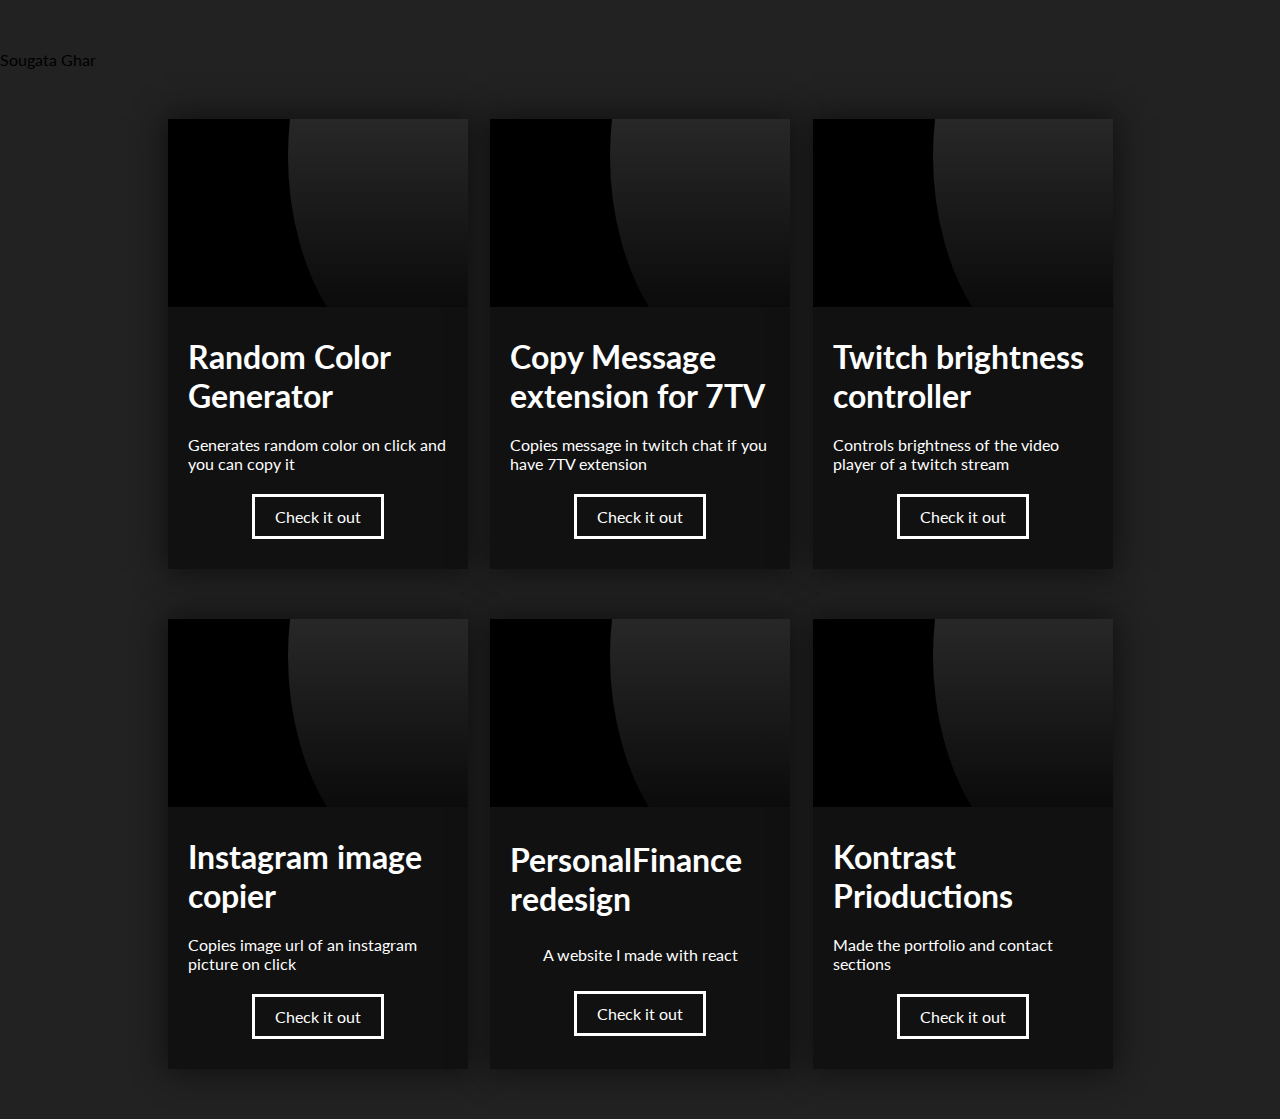
==== index.html @ 0aeb4c1f "Update index.html" ====
<!DOCTYPE html>
<html lang="en">
<head>
    <link rel="stylesheet" href="styles.css">
    <meta charset="UTF-8">
    <meta http-equiv="X-UA-Compatible" content="IE=edge">
    <meta name="viewport" content="width=device-width, initial-scale=1.0">
    <title>Document</title>
</head>
<body>
    <header>Sougata Ghar</header>
    
    <div class="cardSection">
        <div class="card">
             
            <div class="card-header color">
                 </div>
          
            <div class="card-footer">
                <h1>Random Color Generator</h1>
                <span class="card-about">Generates random color on click and you can copy it</span>
           
                <a class="check-link" href="https://sougataghar477.github.io/colors/index.html">Check it out</a>
            </div>
        </div>
        <div class="card">
             
            <div class="card-header sevenTV">
                 </div>
          
            <div class="card-footer">
                <h1>Copy Message extension for 7TV</h1>
                <span class="card-about">Copies message in twitch chat if you have 7TV extension</span>
           
                <a class="check-link" href="https://addons.mozilla.org/en-US/firefox/addon/message-copier-for-7tv/">Check it out</a>
            </div>
        </div>
        <div class="card">
             
            <div class="card-header brightnessReducer">
                 </div>
          
            <div class="card-footer">
                <h1>Twitch brightness controller</h1>
                <span class="card-about">Controls brightness of the video player of a twitch stream</span>
           
                <a class="check-link" href="https://addons.mozilla.org/en-US/firefox/addon/twitch-brightness-reducer/">Check it out</a>
            </div>
        </div>
        <div class="card">
             
            <div class="card-header ig-ext">
                 </div>
          
            <div class="card-footer">
                <h1>Instagram image copier</h1>
                <span class="card-about">Copies image url of an instagram picture on click</span>
           
                <a class="check-link" href="https://addons.mozilla.org/en-US/firefox/addon/image-url-copier-for-instagram/">Check it out</a>
            </div>
        </div>
        <div class="card">
             
            <div class="card-header pf">
                 </div>
          
            <div class="card-footer">
                <h1>PersonalFinance redesign</h1>
                <span class="card-about">A website I made with react</span>
           
                <a class="check-link" href="https://www.personalfinances.stage.iamthedev.eu/">Check it out</a>
            </div>
        </div>
        <div class="card">
             
            <div class="card-header kon">
                 </div>
          
            <div class="card-footer">
                <h1>Kontrast Prioductions</h1>
                <span class="card-about">Made the portfolio and contact sections</span>
           
                <a class="check-link" href="https://www.kontrastproduction.sk/#testimonials">Check it out</a>
            </div>
        </div>
    </div>
</body>
</html>
---- styles.css ----
@import url('https://fonts.googleapis.com/css2?family=Lato&display=swap');
*{
    margin: 0;
    box-sizing: border-box;
    font-family: 'Lato', sans-serif;
}

body{
     
    background-color: #222;
  padding: 50px 0;
}
.cardSection{
    display: flex;
    margin: auto;
    flex-direction: column;
    min-height: 100vh;
    flex-wrap: wrap;
    justify-content: space-evenly;
    align-items: center;
}
.card{
     
     
    width: 300px;
    height: 450px;
    margin-top:50px; 
    color: #fff;
    display: flex;
    flex-direction: column;
    box-shadow: 0px 0px 30px 2px rgb(15, 15, 15);
    transition: .7s;
}
.card:hover{
    transform: scale(1.05);
}
.card-header,.card-footer{
    background-color: black;
    flex: 2;
    padding: 20px;
   
}
.card-header{
    overflow: hidden;
    perspective: 1000px;
    position: relative;
     
      background-position: center;
      background-size: cover;
       
}

.card-footer{
    flex: 3;
    display: grid;
    place-items: center;
    background-color: #111;
}
 
.card-header::before {
 
  bottom: 0;
  content: '';
  left: 0;
  position: absolute;
  right: 0;
  top: 0;
  z-index: 1;
}
.card-header::after {
  background: linear-gradient(to bottom, #fff4, transparent);
  
  border-radius: 50%;
  content: '';
  padding-bottom: 150%;
  position: absolute;
  right: -40%;
  top: -100%;
  width: 100%;
  z-index: 1;
}

.color{
    background-image : url('https://cdn.discordapp.com/attachments/787257444615061524/902626654730465310/unknown.png');
 
}
.brightnessReducer{
    background-image : url('https://cdn.discordapp.com/attachments/787257444615061524/902819409364676619/unknown.png');
}
.sevenTV{
    background-image: url('https://cdn.discordapp.com/attachments/787257444615061524/902823467974537216/unknown.png');
}
.ig-ext{
    background-position: left;
    background-image: url('https://cdn.discordapp.com/attachments/787257444615061524/902849543153004574/unknown.png');
}
.pf{
    background-image: url('https://cdn.discordapp.com/attachments/787257444615061524/902883520937078804/unknown.png');
}
.kon{
    background-image: url('https://cdn.discordapp.com/attachments/787257444615061524/902941242818703390/unknown.png');
}
.check-link{
    border: 3px solid white;
    padding: 10px 20px;
    color: white;
    text-decoration: none;
    transition: .4s;
}
.check-link:hover{
    background-color: #fff;
    color: #000;
}
@media only screen and (min-width: 760px) {
    .cardSection{
        display: flex;
        flex-direction: row;
        margin: auto;
        width: 690px;
        min-height: 100vh;
        flex-wrap: wrap;
        justify-content: space-evenly;
        align-items: stretch;
    }
  }
@media only screen and (min-width: 1200px) {
    .cardSection{
        display: flex;
        flex-direction: row;
        margin: auto;
        width: 990px;
        min-height: 100vh;
        flex-wrap: wrap;
        justify-content: space-evenly;
        align-items: stretch;
    }
  }
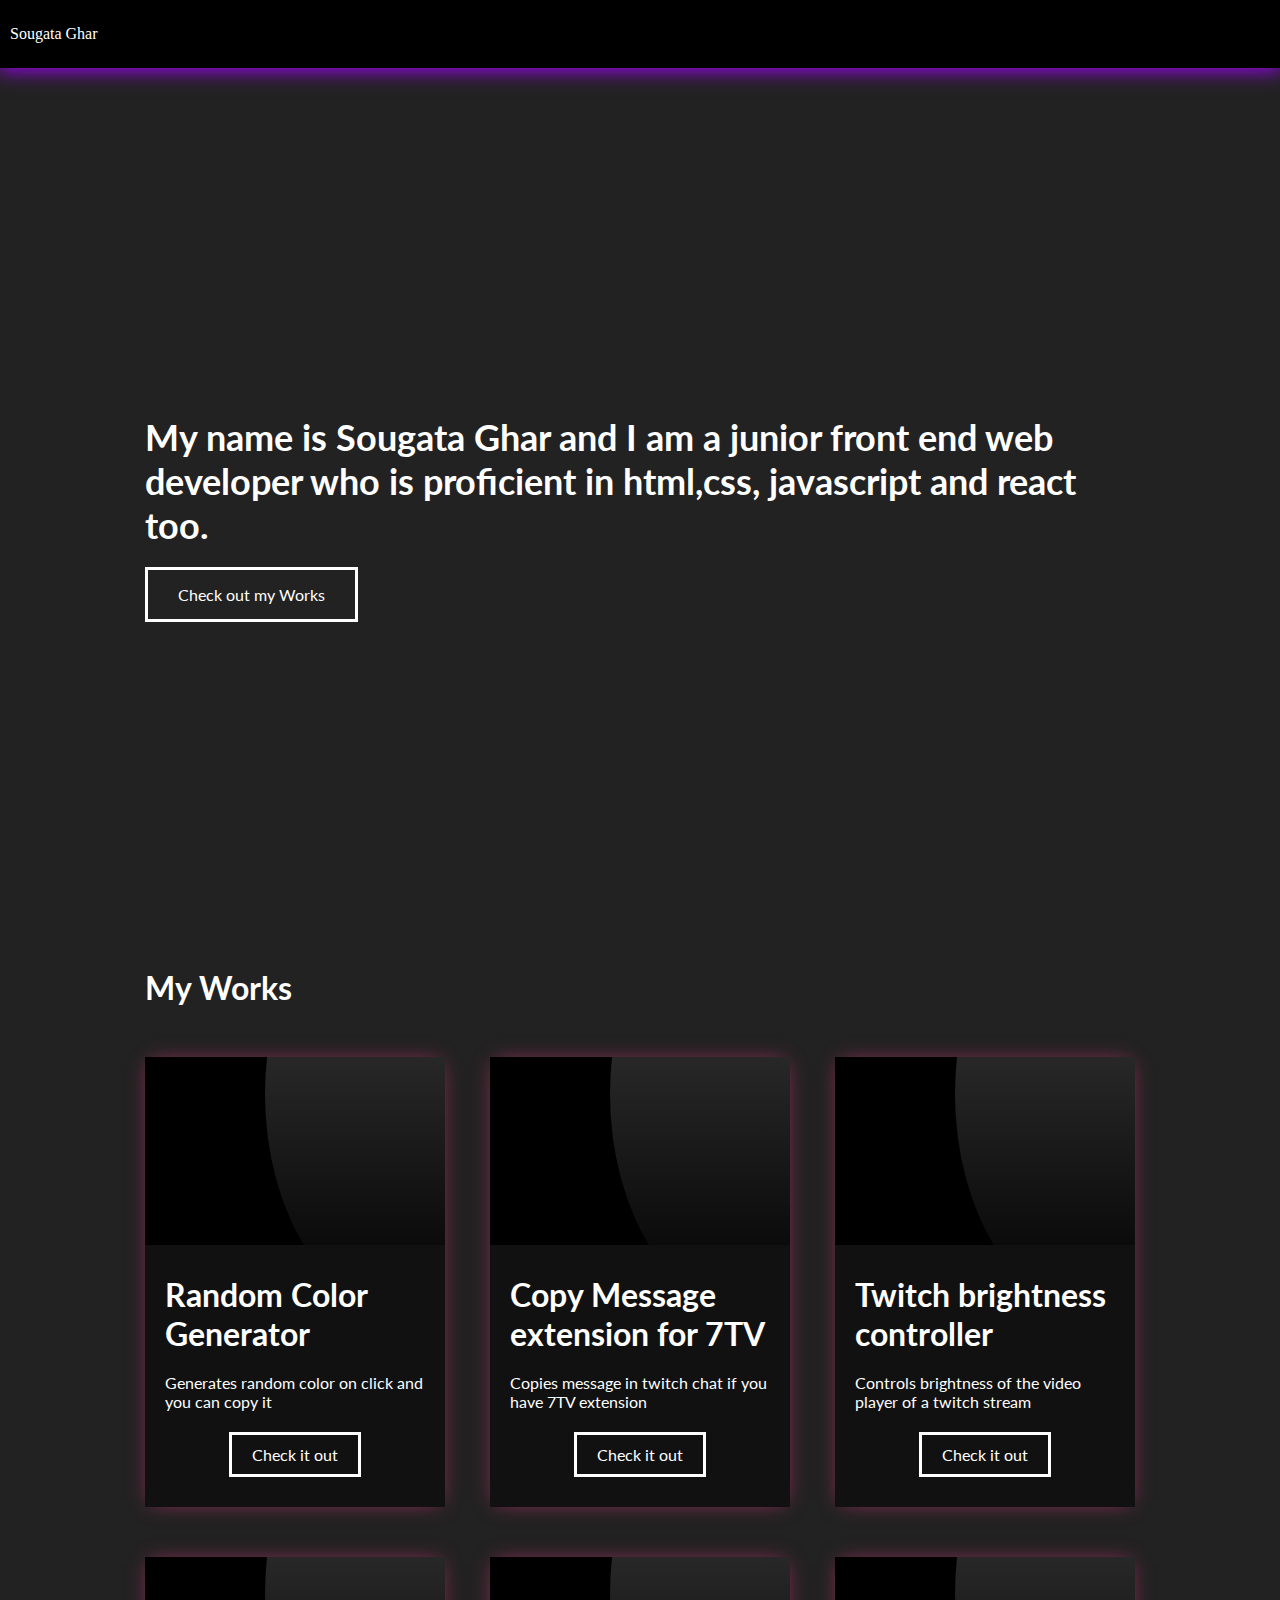
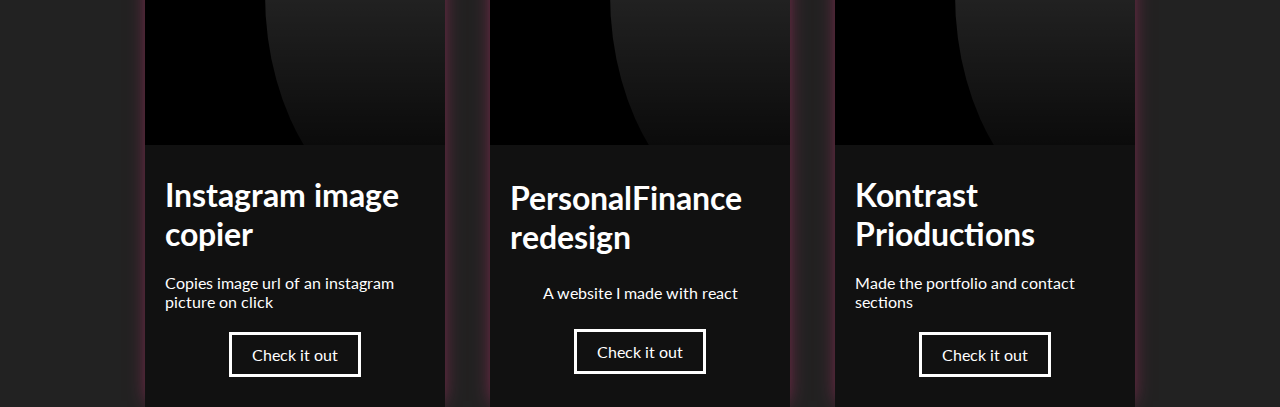
==== commit d7540fdd: "Update index.html" ====
--- a/index.html
+++ b/index.html
@@ -9,7 +9,13 @@
 </head>
 <body>
     <header>Sougata Ghar</header>
-    
+    <section class="about-me">
+        <h1>
+My name is Sougata Ghar and I am a junior front end web developer who is proficient in html,css, javascript and react too.
+        </h1>
+        <a class="linktoWorks" href="#works">Check out my Works</a>
+    </section>
+    <h1 id='works'>My Works</h1>
     <div class="cardSection">
         <div class="card">
              
--- a/styles.css
+++ b/styles.css
@@ -1,14 +1,23 @@
 @import url('https://fonts.googleapis.com/css2?family=Lato&display=swap');
+@import url('https://fonts.googleapis.com/css2?family=Source+Code+Pro&display=swap');
 *{
     margin: 0;
     box-sizing: border-box;
     font-family: 'Lato', sans-serif;
+    scroll-behavior: smooth;
 }
 
 body{
      
     background-color: #222;
-  padding: 50px 0;
+ 
+}
+header{
+    box-shadow: 0px 0px 20px 2px rgba(162, 0, 255, 1);
+    background-color: rgb(0, 0, 0);
+    color: #fff;
+    padding: 25px 10px;
+    font-family: 'Italianno', cursive;
 }
 .cardSection{
     display: flex;
@@ -28,11 +37,12 @@
     color: #fff;
     display: flex;
     flex-direction: column;
-    box-shadow: 0px 0px 30px 2px rgb(15, 15, 15);
-    transition: .7s;
+    box-shadow: 0px 0px 20px -6px rgba(255, 56, 139, 0.685);
+    transition: .6s;
 }
 .card:hover{
     transform: scale(1.05);
+    box-shadow: 0px 0px 20px 2px rgb(255, 56, 122);
 }
 .card-header,.card-footer{
     background-color: black;
@@ -81,24 +91,24 @@
 }
 
 .color{
-    background-image : url('https://cdn.discordapp.com/attachments/787257444615061524/902626654730465310/unknown.png');
+    background-image : url('https://cdn.discordapp.com/attachments/787257444615061524/903295518514499625/gen.png');
  
 }
 .brightnessReducer{
-    background-image : url('https://cdn.discordapp.com/attachments/787257444615061524/902819409364676619/unknown.png');
+    background-image : url('https://cdn.discordapp.com/attachments/787257444615061524/903296985233231882/e-min.jpg');
 }
 .sevenTV{
-    background-image: url('https://cdn.discordapp.com/attachments/787257444615061524/902823467974537216/unknown.png');
+    background-image: url('https://cdn.discordapp.com/attachments/787257444615061524/903302710491754506/f-min1.jpg');
 }
 .ig-ext{
     background-position: left;
-    background-image: url('https://cdn.discordapp.com/attachments/787257444615061524/902849543153004574/unknown.png');
+    background-image: url('https://cdn.discordapp.com/attachments/787257444615061524/903299473399238666/unknown-min.png');
 }
 .pf{
-    background-image: url('https://cdn.discordapp.com/attachments/787257444615061524/902883520937078804/unknown.png');
+    background-image: url('https://cdn.discordapp.com/attachments/787257444615061524/903300060798914590/unkn2own-min.png');
 }
 .kon{
-    background-image: url('https://cdn.discordapp.com/attachments/787257444615061524/902941242818703390/unknown.png');
+    background-image: url('https://cdn.discordapp.com/attachments/787257444615061524/903300599523713055/udnknown-min.png');
 }
 .check-link{
     border: 3px solid white;
@@ -109,6 +119,24 @@
 }
 .check-link:hover{
     background-color: #fff;
+    color: #000;
+}
+#works{
+    
+    margin: auto;
+    color: #fff;
+}
+.linktoWorks{
+    text-decoration: none;
+    border: 3px solid white;
+    width: fit-content;
+     padding: 15px 30px;
+     color: #fff;
+     margin-top: 20px;
+    transition: .5s;
+    }
+.linktoWorks:hover{
+    background-color: white;
     color: #000;
 }
 @media only screen and (min-width: 760px) {
@@ -131,7 +159,23 @@
         width: 990px;
         min-height: 100vh;
         flex-wrap: wrap;
-        justify-content: space-evenly;
+        justify-content: space-between;
         align-items: stretch;
     }
+    .about-me{
+        width: 990px;
+        margin: auto;
+        color: white;
+        padding: 40px 0;
+     display: flex;
+     flex-direction: column;
+     justify-content: center;
+    min-height: 100vh;
+    }
+    .about-me h1{
+        font-size: 36px;
+    }
+    #works{
+        width: 990px;
+      }
   }
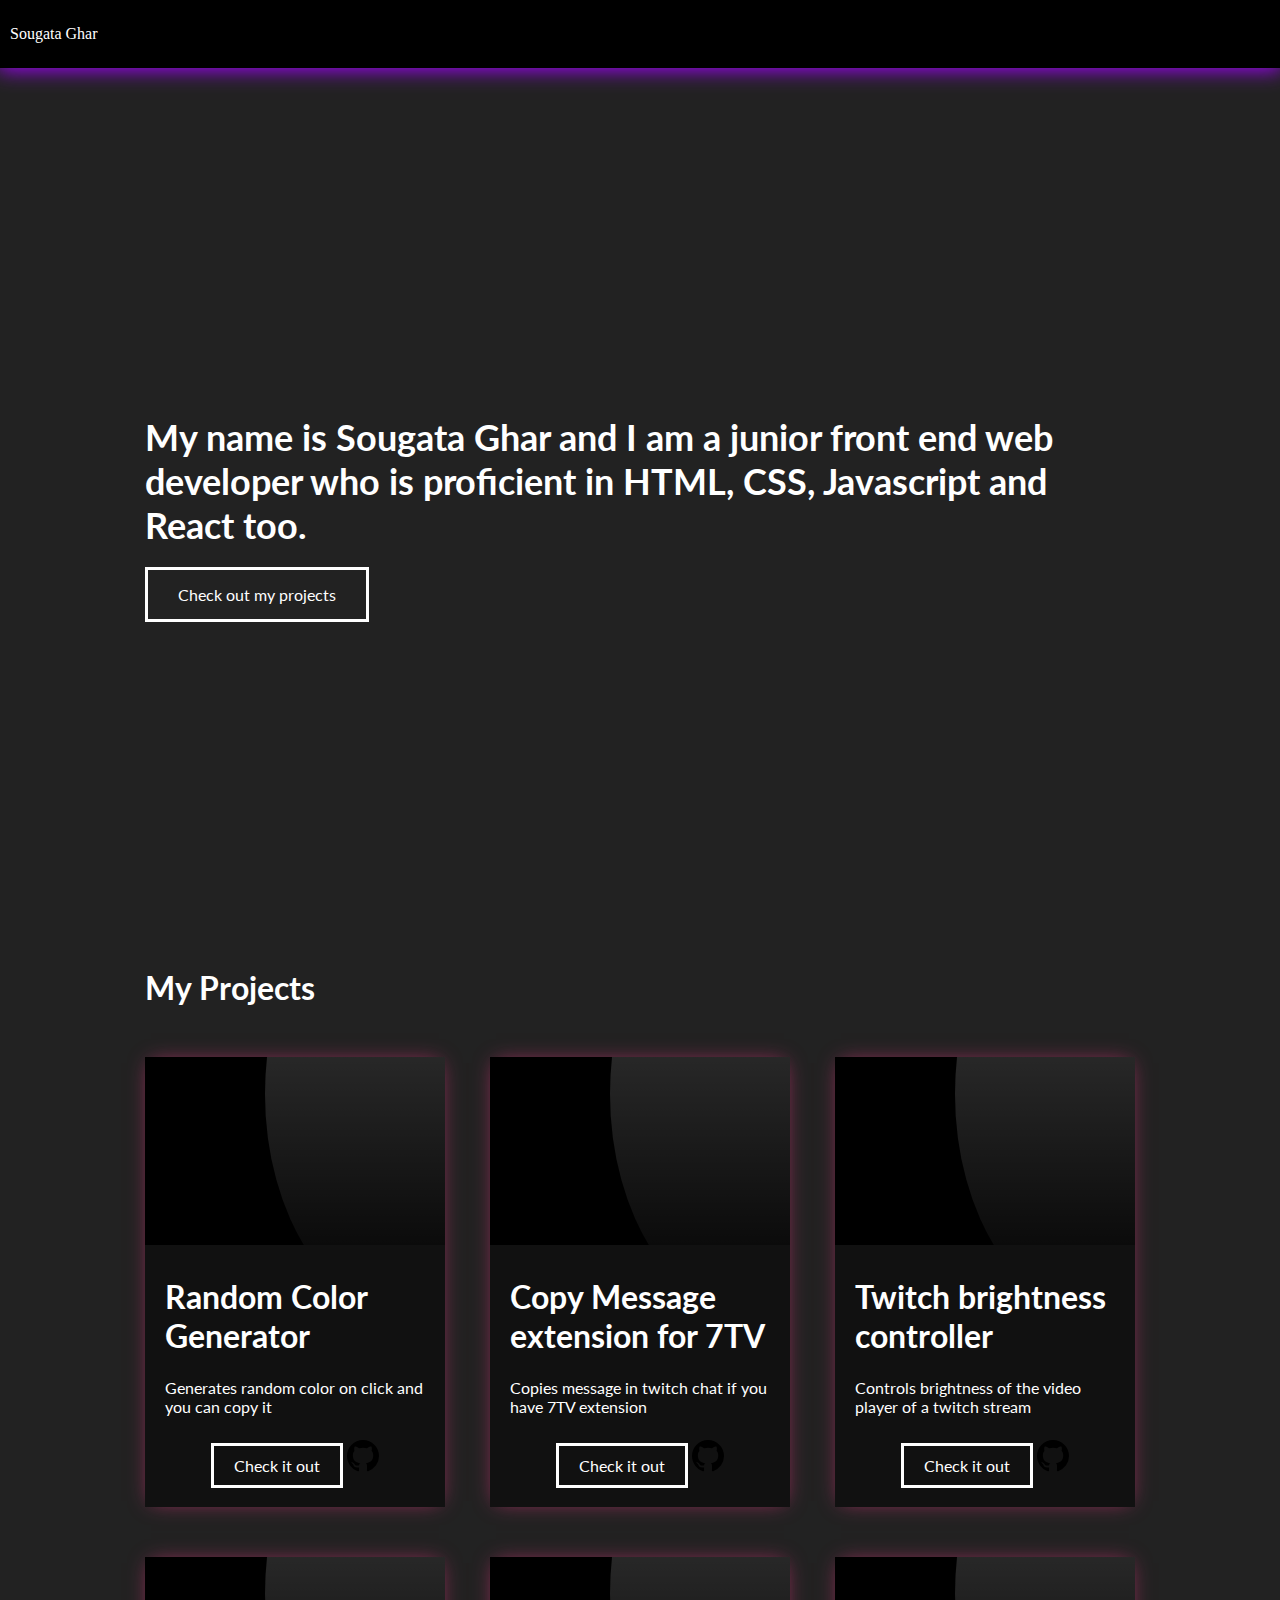
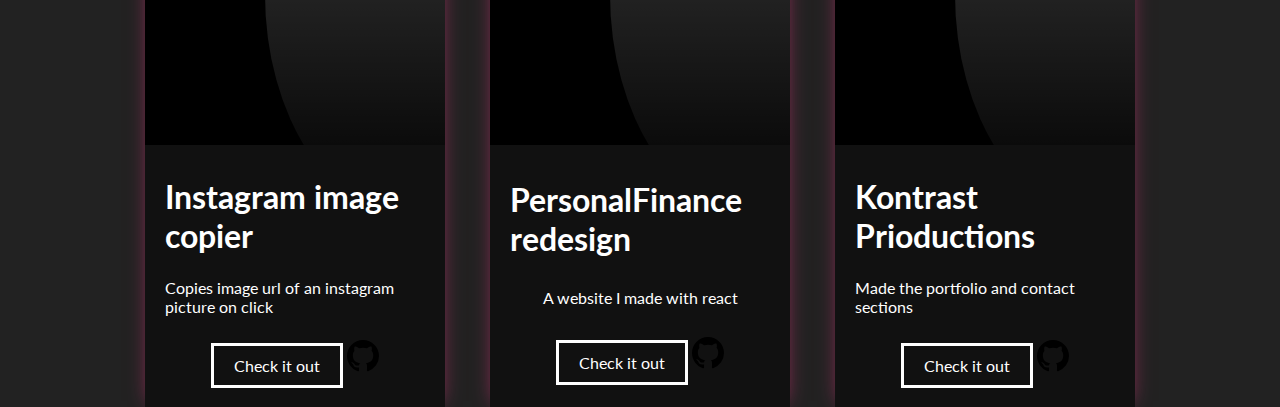
==== commit 5ea93333: "Update index.html" ====
--- a/index.html
+++ b/index.html
@@ -11,14 +11,14 @@
     <header>Sougata Ghar</header>
     <section class="about-me">
         <h1>
-My name is Sougata Ghar and I am a junior front end web developer who is proficient in html,css, javascript and react too.
+My name is Sougata Ghar and I am a junior front end web developer who is proficient in HTML, CSS, Javascript and React too.
         </h1>
-        <a class="linktoWorks" href="#works">Check out my Works</a>
+        <a  class="linktoWorks" href="#works">Check out my projects</a>
     </section>
-    <h1 id='works'>My Works</h1>
+    <h1 id='works'>My Projects</h1>
     <div class="cardSection">
         <div class="card">
-             
+            
             <div class="card-header color">
                  </div>
           
@@ -26,8 +26,14 @@
                 <h1>Random Color Generator</h1>
                 <span class="card-about">Generates random color on click and you can copy it</span>
            
-                <a class="check-link" href="https://sougataghar477.github.io/colors/index.html">Check it out</a>
+                <div class="card-links"><a target='_blank' class="check-link" href="https://sougataghar477.github.io/colors/index.html">Check it out</a>
+                    <a target='_blank' class="logo-repo" href="https://github.com/sougataghar477/sougataghar477.github.io/tree/main/colors">
+                        <svg height="32" aria-hidden="true" viewBox="0 0 16 16" version="1.1" width="32" data-view-component="true" class="octicon octicon-mark-github v-align-middle">
+                        <path fill-rule="evenodd" d="M8 0C3.58 0 0 3.58 0 8c0 3.54 2.29 6.53 5.47 7.59.4.07.55-.17.55-.38 0-.19-.01-.82-.01-1.49-2.01.37-2.53-.49-2.69-.94-.09-.23-.48-.94-.82-1.13-.28-.15-.68-.52-.01-.53.63-.01 1.08.58 1.23.82.72 1.21 1.87.87 2.33.66.07-.52.28-.87.51-1.07-1.78-.2-3.64-.89-3.64-3.95 0-.87.31-1.59.82-2.15-.08-.2-.36-1.02.08-2.12 0 0 .67-.21 2.2.82.64-.18 1.32-.27 2-.27.68 0 1.36.09 2 .27 1.53-1.04 2.2-.82 2.2-.82.44 1.1.16 1.92.08 2.12.51.56.82 1.27.82 2.15 0 3.07-1.87 3.75-3.65 3.95.29.25.54.73.54 1.48 0 1.07-.01 1.93-.01 2.2 0 .21.15.46.55.38A8.013 8.013 0 0016 8c0-4.42-3.58-8-8-8z"></path>
+                    </svg>
+                </a>
             </div>
+                 </div>
         </div>
         <div class="card">
              
@@ -37,8 +43,14 @@
             <div class="card-footer">
                 <h1>Copy Message extension for 7TV</h1>
                 <span class="card-about">Copies message in twitch chat if you have 7TV extension</span>
-           
-                <a class="check-link" href="https://addons.mozilla.org/en-US/firefox/addon/message-copier-for-7tv/">Check it out</a>
+           <div class="card-links">
+            <a target='_blank' class="check-link" href="https://addons.mozilla.org/en-US/firefox/addon/message-copier-for-7tv/">Check it out</a>
+            <a target='_blank' class="logo-repo" href="https://github.com/sougataghar477/7TV-message-copier-for-twitch">
+                <svg height="32" aria-hidden="true" viewBox="0 0 16 16" version="1.1" width="32" data-view-component="true" class="octicon octicon-mark-github v-align-middle">
+                <path fill-rule="evenodd" d="M8 0C3.58 0 0 3.58 0 8c0 3.54 2.29 6.53 5.47 7.59.4.07.55-.17.55-.38 0-.19-.01-.82-.01-1.49-2.01.37-2.53-.49-2.69-.94-.09-.23-.48-.94-.82-1.13-.28-.15-.68-.52-.01-.53.63-.01 1.08.58 1.23.82.72 1.21 1.87.87 2.33.66.07-.52.28-.87.51-1.07-1.78-.2-3.64-.89-3.64-3.95 0-.87.31-1.59.82-2.15-.08-.2-.36-1.02.08-2.12 0 0 .67-.21 2.2.82.64-.18 1.32-.27 2-.27.68 0 1.36.09 2 .27 1.53-1.04 2.2-.82 2.2-.82.44 1.1.16 1.92.08 2.12.51.56.82 1.27.82 2.15 0 3.07-1.87 3.75-3.65 3.95.29.25.54.73.54 1.48 0 1.07-.01 1.93-.01 2.2 0 .21.15.46.55.38A8.013 8.013 0 0016 8c0-4.42-3.58-8-8-8z"></path>
+            </svg>
+        </a>
+           </div>
             </div>
         </div>
         <div class="card">
@@ -49,8 +61,14 @@
             <div class="card-footer">
                 <h1>Twitch brightness controller</h1>
                 <span class="card-about">Controls brightness of the video player of a twitch stream</span>
-           
-                <a class="check-link" href="https://addons.mozilla.org/en-US/firefox/addon/twitch-brightness-reducer/">Check it out</a>
+           <div class="card-links">
+            <a target='_blank' class="check-link" href="https://addons.mozilla.org/en-US/firefox/addon/twitch-brightness-reducer/">Check it out</a>
+            <a target='_blank' class="logo-repo" href="https://github.com/sougataghar477/twitch-brightness-reducer">
+                <svg height="32" aria-hidden="true" viewBox="0 0 16 16" version="1.1" width="32" data-view-component="true" class="octicon octicon-mark-github v-align-middle">
+                <path fill-rule="evenodd" d="M8 0C3.58 0 0 3.58 0 8c0 3.54 2.29 6.53 5.47 7.59.4.07.55-.17.55-.38 0-.19-.01-.82-.01-1.49-2.01.37-2.53-.49-2.69-.94-.09-.23-.48-.94-.82-1.13-.28-.15-.68-.52-.01-.53.63-.01 1.08.58 1.23.82.72 1.21 1.87.87 2.33.66.07-.52.28-.87.51-1.07-1.78-.2-3.64-.89-3.64-3.95 0-.87.31-1.59.82-2.15-.08-.2-.36-1.02.08-2.12 0 0 .67-.21 2.2.82.64-.18 1.32-.27 2-.27.68 0 1.36.09 2 .27 1.53-1.04 2.2-.82 2.2-.82.44 1.1.16 1.92.08 2.12.51.56.82 1.27.82 2.15 0 3.07-1.87 3.75-3.65 3.95.29.25.54.73.54 1.48 0 1.07-.01 1.93-.01 2.2 0 .21.15.46.55.38A8.013 8.013 0 0016 8c0-4.42-3.58-8-8-8z"></path>
+            </svg>
+        </a>
+           </div>
             </div>
         </div>
         <div class="card">
@@ -61,8 +79,14 @@
             <div class="card-footer">
                 <h1>Instagram image copier</h1>
                 <span class="card-about">Copies image url of an instagram picture on click</span>
-           
-                <a class="check-link" href="https://addons.mozilla.org/en-US/firefox/addon/image-url-copier-for-instagram/">Check it out</a>
+                <div class="card-links">
+                <a target='_blank' class="check-link" href="https://addons.mozilla.org/en-US/firefox/addon/image-url-copier-for-instagram/">Check it out</a>
+                <a target='_blank' class="logo-repo" href="https://github.com/sougataghar477/instagram-image-url-copier">
+                    <svg height="32" aria-hidden="true" viewBox="0 0 16 16" version="1.1" width="32" data-view-component="true" class="octicon octicon-mark-github v-align-middle">
+                    <path fill-rule="evenodd" d="M8 0C3.58 0 0 3.58 0 8c0 3.54 2.29 6.53 5.47 7.59.4.07.55-.17.55-.38 0-.19-.01-.82-.01-1.49-2.01.37-2.53-.49-2.69-.94-.09-.23-.48-.94-.82-1.13-.28-.15-.68-.52-.01-.53.63-.01 1.08.58 1.23.82.72 1.21 1.87.87 2.33.66.07-.52.28-.87.51-1.07-1.78-.2-3.64-.89-3.64-3.95 0-.87.31-1.59.82-2.15-.08-.2-.36-1.02.08-2.12 0 0 .67-.21 2.2.82.64-.18 1.32-.27 2-.27.68 0 1.36.09 2 .27 1.53-1.04 2.2-.82 2.2-.82.44 1.1.16 1.92.08 2.12.51.56.82 1.27.82 2.15 0 3.07-1.87 3.75-3.65 3.95.29.25.54.73.54 1.48 0 1.07-.01 1.93-.01 2.2 0 .21.15.46.55.38A8.013 8.013 0 0016 8c0-4.42-3.58-8-8-8z"></path>
+                </svg>
+            </a>
+                </div>
             </div>
         </div>
         <div class="card">
@@ -73,8 +97,15 @@
             <div class="card-footer">
                 <h1>PersonalFinance redesign</h1>
                 <span class="card-about">A website I made with react</span>
-           
-                <a class="check-link" href="https://www.personalfinances.stage.iamthedev.eu/">Check it out</a>
+                <div class="card-links">
+                <a target='_blank' class="check-link" href="https://www.personalfinances.stage.iamthedev.eu/">Check it out</a>
+                <a target='_blank' class="logo-repo" href="https://github.com/sougataghar477/sougataghar477.github.io">
+                    <svg height="32" aria-hidden="true" viewBox="0 0 16 16" version="1.1" width="32" data-view-component="true" class="octicon octicon-mark-github v-align-middle">
+                    <path fill-rule="evenodd" d="M8 0C3.58 0 0 3.58 0 8c0 3.54 2.29 6.53 5.47 7.59.4.07.55-.17.55-.38 0-.19-.01-.82-.01-1.49-2.01.37-2.53-.49-2.69-.94-.09-.23-.48-.94-.82-1.13-.28-.15-.68-.52-.01-.53.63-.01 1.08.58 1.23.82.72 1.21 1.87.87 2.33.66.07-.52.28-.87.51-1.07-1.78-.2-3.64-.89-3.64-3.95 0-.87.31-1.59.82-2.15-.08-.2-.36-1.02.08-2.12 0 0 .67-.21 2.2.82.64-.18 1.32-.27 2-.27.68 0 1.36.09 2 .27 1.53-1.04 2.2-.82 2.2-.82.44 1.1.16 1.92.08 2.12.51.56.82 1.27.82 2.15 0 3.07-1.87 3.75-3.65 3.95.29.25.54.73.54 1.48 0 1.07-.01 1.93-.01 2.2 0 .21.15.46.55.38A8.013 8.013 0 0016 8c0-4.42-3.58-8-8-8z"></path>
+                </svg>
+            </a>
+                </div>
+
             </div>
         </div>
         <div class="card">
@@ -85,8 +116,14 @@
             <div class="card-footer">
                 <h1>Kontrast Prioductions</h1>
                 <span class="card-about">Made the portfolio and contact sections</span>
-           
-                <a class="check-link" href="https://www.kontrastproduction.sk/#testimonials">Check it out</a>
+                <div class="card-links">
+                <a target='_blank' class="check-link" href="https://www.kontrastproduction.sk/#testimonials">Check it out</a>
+                <a target='_blank'  class="logo-repo" href="https://github.com/sougataghar477/sougataghar477.github.io">
+                    <svg height="32" aria-hidden="true" viewBox="0 0 16 16" version="1.1" width="32" data-view-component="true" class="octicon octicon-mark-github v-align-middle">
+                    <path fill-rule="evenodd" d="M8 0C3.58 0 0 3.58 0 8c0 3.54 2.29 6.53 5.47 7.59.4.07.55-.17.55-.38 0-.19-.01-.82-.01-1.49-2.01.37-2.53-.49-2.69-.94-.09-.23-.48-.94-.82-1.13-.28-.15-.68-.52-.01-.53.63-.01 1.08.58 1.23.82.72 1.21 1.87.87 2.33.66.07-.52.28-.87.51-1.07-1.78-.2-3.64-.89-3.64-3.95 0-.87.31-1.59.82-2.15-.08-.2-.36-1.02.08-2.12 0 0 .67-.21 2.2.82.64-.18 1.32-.27 2-.27.68 0 1.36.09 2 .27 1.53-1.04 2.2-.82 2.2-.82.44 1.1.16 1.92.08 2.12.51.56.82 1.27.82 2.15 0 3.07-1.87 3.75-3.65 3.95.29.25.54.73.54 1.48 0 1.07-.01 1.93-.01 2.2 0 .21.15.46.55.38A8.013 8.013 0 0016 8c0-4.42-3.58-8-8-8z"></path>
+                </svg>
+            </a>
+                </div>
             </div>
         </div>
     </div>
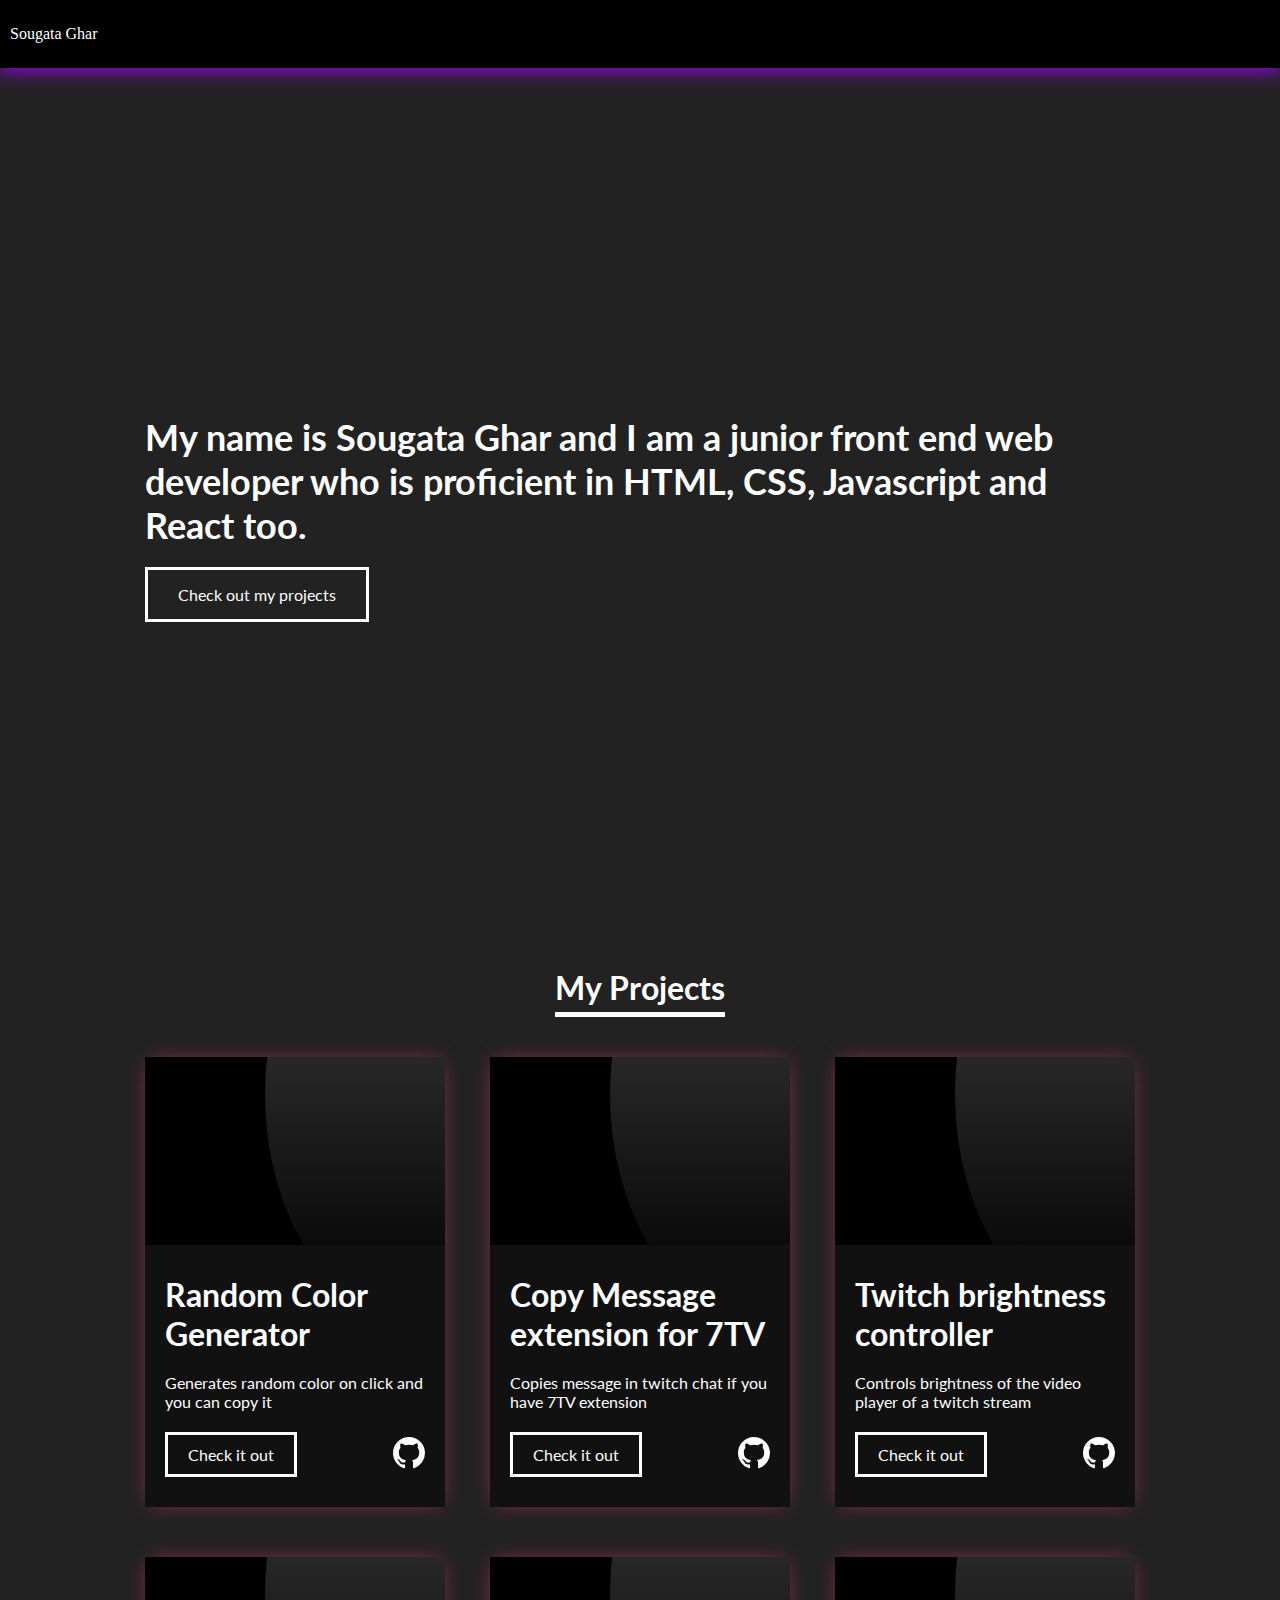
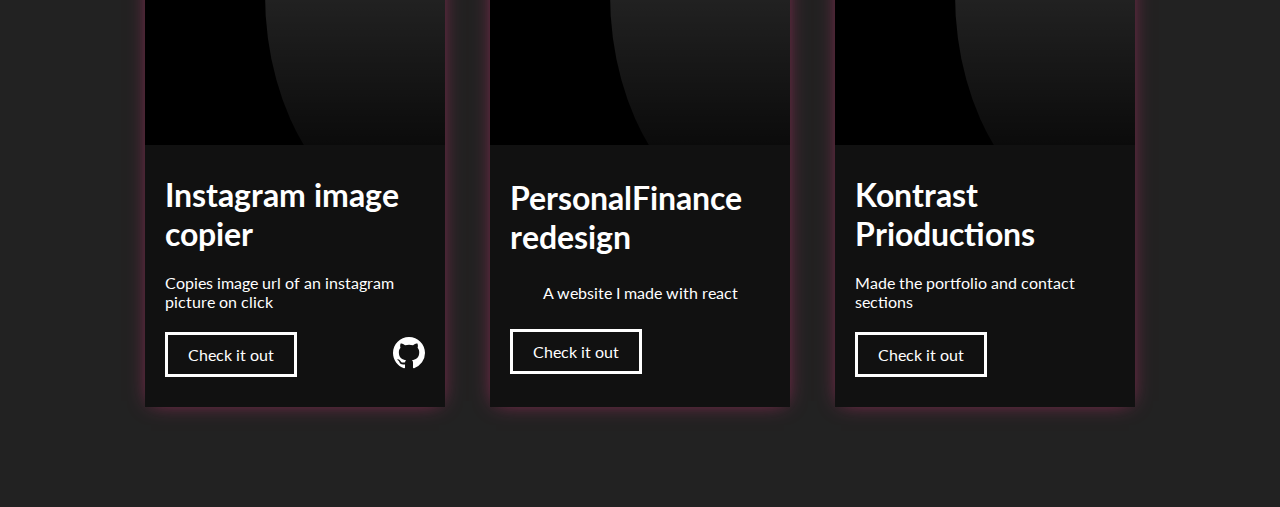
==== commit 6001a92f: "Update index.html" ====
--- a/index.html
+++ b/index.html
@@ -99,11 +99,7 @@
                 <span class="card-about">A website I made with react</span>
                 <div class="card-links">
                 <a target='_blank' class="check-link" href="https://www.personalfinances.stage.iamthedev.eu/">Check it out</a>
-                <a target='_blank' class="logo-repo" href="https://github.com/sougataghar477/sougataghar477.github.io">
-                    <svg height="32" aria-hidden="true" viewBox="0 0 16 16" version="1.1" width="32" data-view-component="true" class="octicon octicon-mark-github v-align-middle">
-                    <path fill-rule="evenodd" d="M8 0C3.58 0 0 3.58 0 8c0 3.54 2.29 6.53 5.47 7.59.4.07.55-.17.55-.38 0-.19-.01-.82-.01-1.49-2.01.37-2.53-.49-2.69-.94-.09-.23-.48-.94-.82-1.13-.28-.15-.68-.52-.01-.53.63-.01 1.08.58 1.23.82.72 1.21 1.87.87 2.33.66.07-.52.28-.87.51-1.07-1.78-.2-3.64-.89-3.64-3.95 0-.87.31-1.59.82-2.15-.08-.2-.36-1.02.08-2.12 0 0 .67-.21 2.2.82.64-.18 1.32-.27 2-.27.68 0 1.36.09 2 .27 1.53-1.04 2.2-.82 2.2-.82.44 1.1.16 1.92.08 2.12.51.56.82 1.27.82 2.15 0 3.07-1.87 3.75-3.65 3.95.29.25.54.73.54 1.48 0 1.07-.01 1.93-.01 2.2 0 .21.15.46.55.38A8.013 8.013 0 0016 8c0-4.42-3.58-8-8-8z"></path>
-                </svg>
-            </a>
+                
                 </div>
 
             </div>
@@ -118,11 +114,7 @@
                 <span class="card-about">Made the portfolio and contact sections</span>
                 <div class="card-links">
                 <a target='_blank' class="check-link" href="https://www.kontrastproduction.sk/#testimonials">Check it out</a>
-                <a target='_blank'  class="logo-repo" href="https://github.com/sougataghar477/sougataghar477.github.io">
-                    <svg height="32" aria-hidden="true" viewBox="0 0 16 16" version="1.1" width="32" data-view-component="true" class="octicon octicon-mark-github v-align-middle">
-                    <path fill-rule="evenodd" d="M8 0C3.58 0 0 3.58 0 8c0 3.54 2.29 6.53 5.47 7.59.4.07.55-.17.55-.38 0-.19-.01-.82-.01-1.49-2.01.37-2.53-.49-2.69-.94-.09-.23-.48-.94-.82-1.13-.28-.15-.68-.52-.01-.53.63-.01 1.08.58 1.23.82.72 1.21 1.87.87 2.33.66.07-.52.28-.87.51-1.07-1.78-.2-3.64-.89-3.64-3.95 0-.87.31-1.59.82-2.15-.08-.2-.36-1.02.08-2.12 0 0 .67-.21 2.2.82.64-.18 1.32-.27 2-.27.68 0 1.36.09 2 .27 1.53-1.04 2.2-.82 2.2-.82.44 1.1.16 1.92.08 2.12.51.56.82 1.27.82 2.15 0 3.07-1.87 3.75-3.65 3.95.29.25.54.73.54 1.48 0 1.07-.01 1.93-.01 2.2 0 .21.15.46.55.38A8.013 8.013 0 0016 8c0-4.42-3.58-8-8-8z"></path>
-                </svg>
-            </a>
+               
                 </div>
             </div>
         </div>
--- a/styles.css
+++ b/styles.css
@@ -27,10 +27,11 @@
     flex-wrap: wrap;
     justify-content: space-evenly;
     align-items: center;
+    padding-bottom: 100px ;
 }
 .card{
      
-     
+     position: relative;
     width: 300px;
     height: 450px;
     margin-top:50px; 
@@ -122,9 +123,19 @@
     color: #000;
 }
 #works{
-    
+     
     margin: auto;
     color: #fff;
+   width: fit-content;
+position: relative;
+}
+#works::before{
+    content: '';
+    height: 5px;
+    width: 100%;
+    background-color: white;
+    position: absolute;
+    bottom: -10px;
 }
 .linktoWorks{
     text-decoration: none;
@@ -138,6 +149,22 @@
 .linktoWorks:hover{
     background-color: white;
     color: #000;
+}
+.about-me{
+     
+    margin: auto;
+    color: white;
+    padding: 40px 0;
+ display: flex;
+ flex-direction: column;
+ justify-content: center;
+min-height: 100vh;
+}
+.card-links{
+    display: flex;
+    justify-content: space-between;
+    width: 100%;
+    align-items: center;
 }
 @media only screen and (min-width: 760px) {
     .cardSection{
@@ -164,18 +191,18 @@
     }
     .about-me{
         width: 990px;
-        margin: auto;
-        color: white;
-        padding: 40px 0;
-     display: flex;
-     flex-direction: column;
-     justify-content: center;
-    min-height: 100vh;
+   
     }
     .about-me h1{
         font-size: 36px;
     }
     #works{
-        width: 990px;
+      
       }
   }
+  .logo-repo{
+    /* position: absolute;
+    bottom: 10px;
+    left: 10px; */
+    filter: invert(100%) sepia(100%) saturate(0%) hue-rotate(73deg) brightness(103%) contrast(103%);
+  }
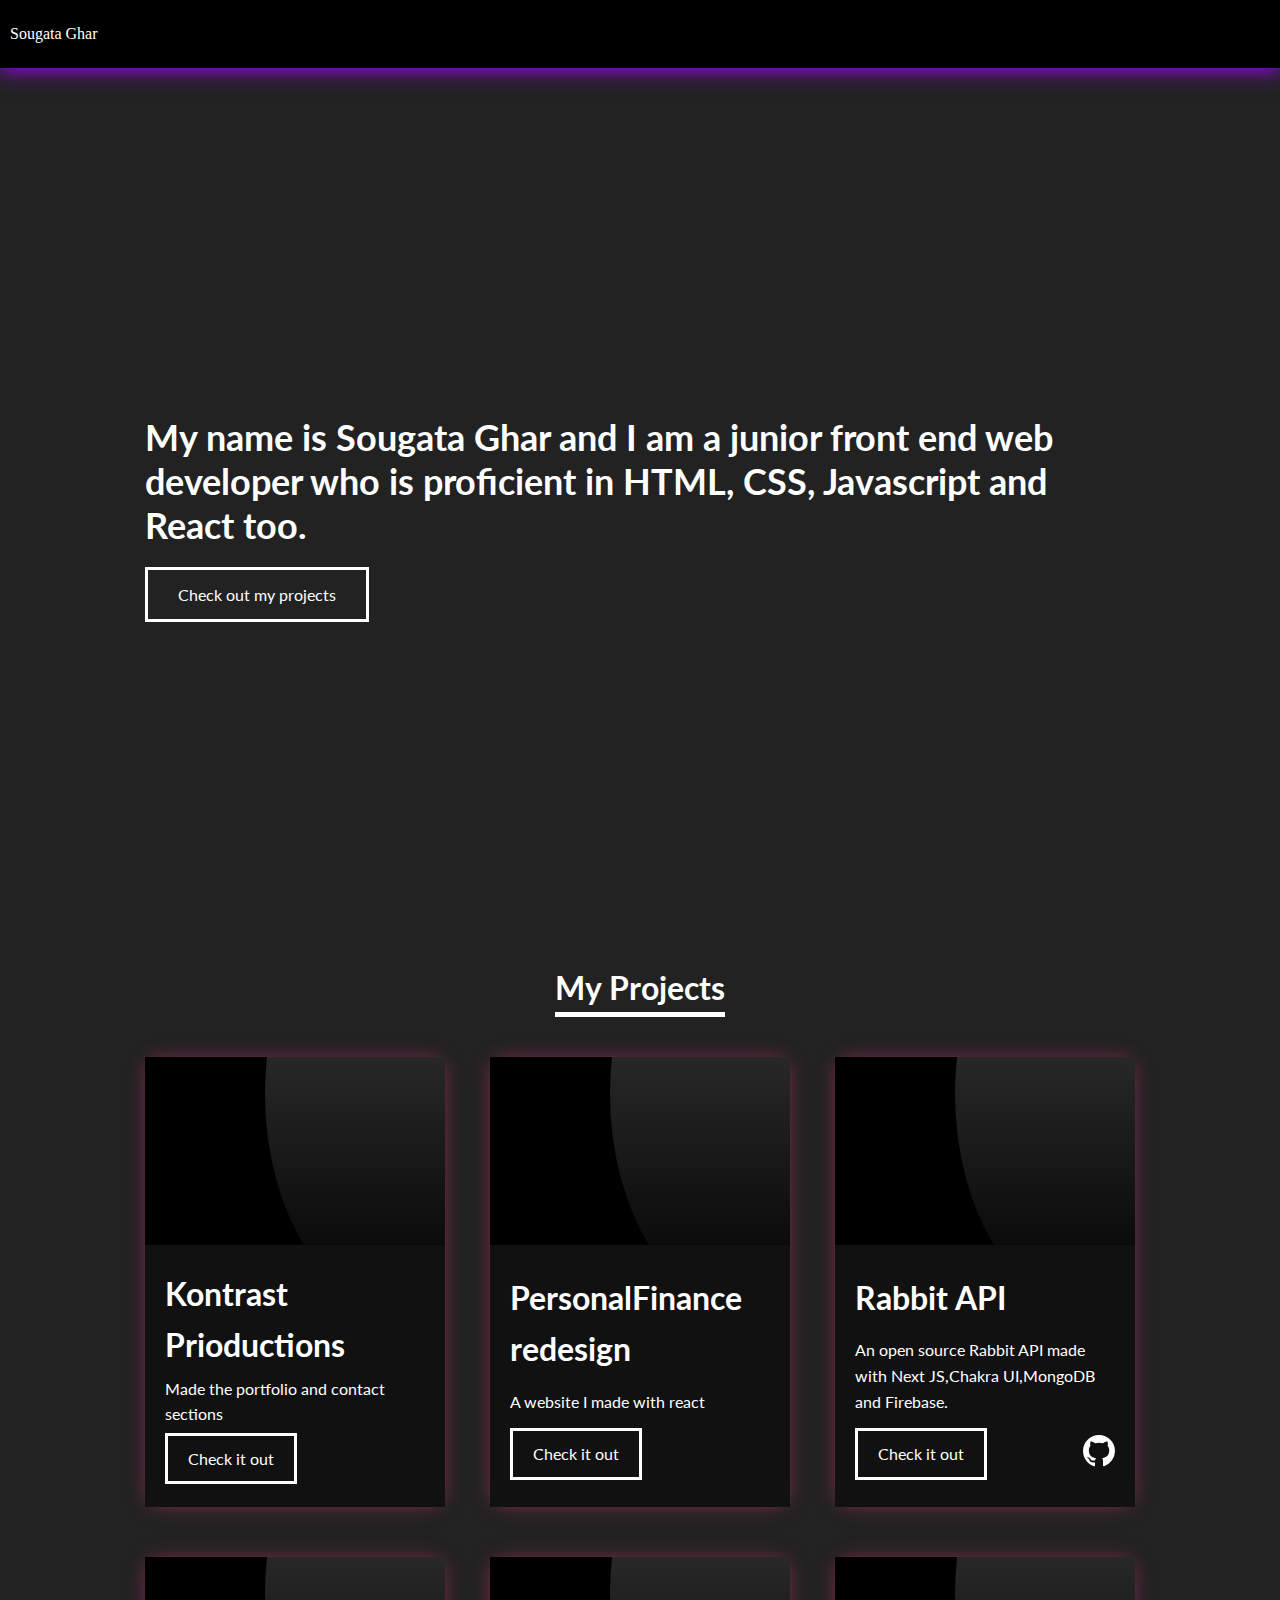
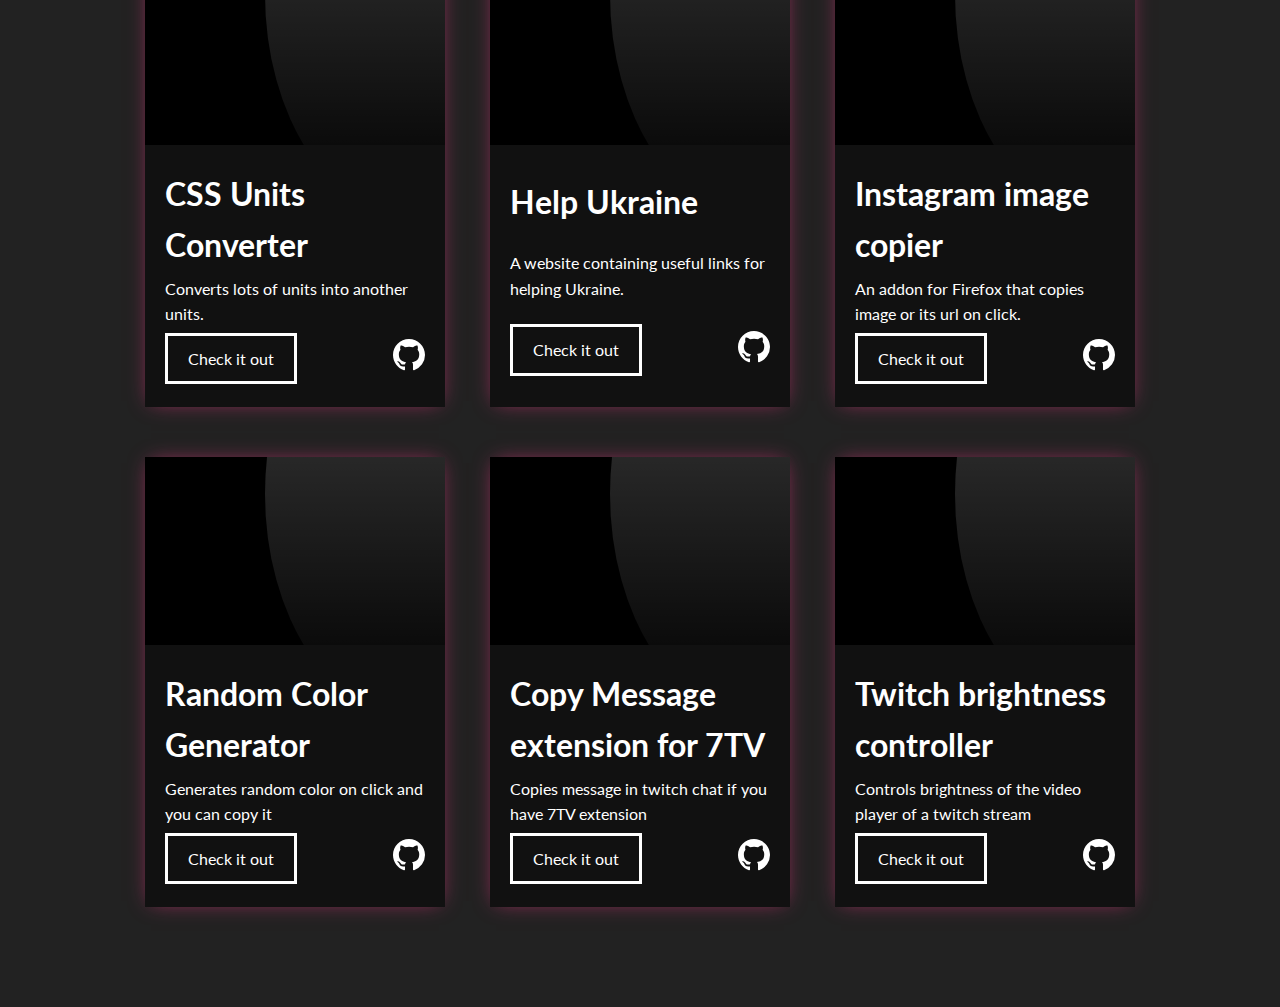
==== commit 188f4803: "added new cards" ====
--- a/index.html
+++ b/index.html
@@ -17,6 +17,107 @@
     </section>
     <h1 id='works'>My Projects</h1>
     <div class="cardSection">
+        <div class="card">
+             
+            <div class="card-header kon">
+                 </div>
+          
+            <div class="card-footer">
+                <h1>Kontrast Prioductions</h1>
+                <span class="card-about">Made the portfolio and contact sections</span>
+                <div class="card-links">
+                <a target='_blank' class="check-link" href="https://www.kontrastproduction.sk/#testimonials">Check it out</a>
+               
+                </div>
+            </div>
+        </div>
+        <div class="card">
+             
+            <div class="card-header pf">
+                 </div>
+          
+            <div class="card-footer">
+                <h1>PersonalFinance redesign</h1>
+                <span class="card-about">A website I made with react</span>
+                <div class="card-links">
+                <a target='_blank' class="check-link" href="https://www.personalfinances.stage.iamthedev.eu/">Check it out</a>
+                
+                </div>
+
+            </div>
+        </div>
+        <div class="card">
+            
+            <div class="card-header rabbit">
+                 </div>
+          
+            <div class="card-footer">
+                <h1>Rabbit API</h1>
+                <span class="card-about">An open source Rabbit API made with Next JS,Chakra UI,MongoDB and Firebase.</span>
+           
+                <div class="card-links"><a target='_blank' class="check-link" href="https://rabbit-api-pi.vercel.app/">Check it out</a>
+                    <a target='_blank' class="logo-repo" href="https://github.com/sougataghar477/rabbit-api">
+                        <svg height="32" aria-hidden="true" viewBox="0 0 16 16" version="1.1" width="32" data-view-component="true" class="octicon octicon-mark-github v-align-middle">
+                        <path fill-rule="evenodd" d="M8 0C3.58 0 0 3.58 0 8c0 3.54 2.29 6.53 5.47 7.59.4.07.55-.17.55-.38 0-.19-.01-.82-.01-1.49-2.01.37-2.53-.49-2.69-.94-.09-.23-.48-.94-.82-1.13-.28-.15-.68-.52-.01-.53.63-.01 1.08.58 1.23.82.72 1.21 1.87.87 2.33.66.07-.52.28-.87.51-1.07-1.78-.2-3.64-.89-3.64-3.95 0-.87.31-1.59.82-2.15-.08-.2-.36-1.02.08-2.12 0 0 .67-.21 2.2.82.64-.18 1.32-.27 2-.27.68 0 1.36.09 2 .27 1.53-1.04 2.2-.82 2.2-.82.44 1.1.16 1.92.08 2.12.51.56.82 1.27.82 2.15 0 3.07-1.87 3.75-3.65 3.95.29.25.54.73.54 1.48 0 1.07-.01 1.93-.01 2.2 0 .21.15.46.55.38A8.013 8.013 0 0016 8c0-4.42-3.58-8-8-8z"></path>
+                    </svg>
+                </a>
+            </div>
+                 </div>
+        </div>
+        <div class="card">
+             
+            <div class="card-header units">
+                 </div>
+          
+            <div class="card-footer">
+                <h1>CSS Units Converter</h1>
+                <span class="card-about">Converts lots of units into another units.</span>
+                <div class="card-links">
+                <a target='_blank' class="check-link" href="https://css-unitsconverter.netlify.app/">Check it out</a>
+                <a target='_blank' class="logo-repo" href="https://github.com/sougataghar477/css-units-converter">
+                    <svg height="32" aria-hidden="true" viewBox="0 0 16 16" version="1.1" width="32" data-view-component="true" class="octicon octicon-mark-github v-align-middle">
+                    <path fill-rule="evenodd" d="M8 0C3.58 0 0 3.58 0 8c0 3.54 2.29 6.53 5.47 7.59.4.07.55-.17.55-.38 0-.19-.01-.82-.01-1.49-2.01.37-2.53-.49-2.69-.94-.09-.23-.48-.94-.82-1.13-.28-.15-.68-.52-.01-.53.63-.01 1.08.58 1.23.82.72 1.21 1.87.87 2.33.66.07-.52.28-.87.51-1.07-1.78-.2-3.64-.89-3.64-3.95 0-.87.31-1.59.82-2.15-.08-.2-.36-1.02.08-2.12 0 0 .67-.21 2.2.82.64-.18 1.32-.27 2-.27.68 0 1.36.09 2 .27 1.53-1.04 2.2-.82 2.2-.82.44 1.1.16 1.92.08 2.12.51.56.82 1.27.82 2.15 0 3.07-1.87 3.75-3.65 3.95.29.25.54.73.54 1.48 0 1.07-.01 1.93-.01 2.2 0 .21.15.46.55.38A8.013 8.013 0 0016 8c0-4.42-3.58-8-8-8z"></path>
+                </svg>
+            </a>
+                </div>
+            </div>
+        </div>
+        <div class="card">
+             
+            <div class="card-header help-ukraine">
+                 </div>
+          
+            <div class="card-footer">
+                <h1>Help Ukraine</h1>
+                <span class="card-about">A website containing useful links for helping Ukraine.</span>
+                <div class="card-links">
+                <a target='_blank' class="check-link" href="https://help-ukraine.netlify.app/">Check it out</a>
+                <a target='_blank' class="logo-repo" href="https://github.com/sougataghar477/helpUkraine">
+                    <svg height="32" aria-hidden="true" viewBox="0 0 16 16" version="1.1" width="32" data-view-component="true" class="octicon octicon-mark-github v-align-middle">
+                    <path fill-rule="evenodd" d="M8 0C3.58 0 0 3.58 0 8c0 3.54 2.29 6.53 5.47 7.59.4.07.55-.17.55-.38 0-.19-.01-.82-.01-1.49-2.01.37-2.53-.49-2.69-.94-.09-.23-.48-.94-.82-1.13-.28-.15-.68-.52-.01-.53.63-.01 1.08.58 1.23.82.72 1.21 1.87.87 2.33.66.07-.52.28-.87.51-1.07-1.78-.2-3.64-.89-3.64-3.95 0-.87.31-1.59.82-2.15-.08-.2-.36-1.02.08-2.12 0 0 .67-.21 2.2.82.64-.18 1.32-.27 2-.27.68 0 1.36.09 2 .27 1.53-1.04 2.2-.82 2.2-.82.44 1.1.16 1.92.08 2.12.51.56.82 1.27.82 2.15 0 3.07-1.87 3.75-3.65 3.95.29.25.54.73.54 1.48 0 1.07-.01 1.93-.01 2.2 0 .21.15.46.55.38A8.013 8.013 0 0016 8c0-4.42-3.58-8-8-8z"></path>
+                </svg>
+            </a>
+                </div>
+            </div>
+        </div>
+        <div class="card">
+             
+            <div class="card-header ig-ext">
+                 </div>
+          
+            <div class="card-footer">
+                <h1>Instagram image copier</h1>
+                <span class="card-about">An addon for Firefox that copies image or its url  on click.</span>
+                <div class="card-links">
+                <a target='_blank' class="check-link" href="https://addons.mozilla.org/en-US/firefox/addon/image-url-copier-for-instagram/">Check it out</a>
+                <a target='_blank' class="logo-repo" href="https://github.com/sougataghar477/instagram-image-url-copier">
+                    <svg height="32" aria-hidden="true" viewBox="0 0 16 16" version="1.1" width="32" data-view-component="true" class="octicon octicon-mark-github v-align-middle">
+                    <path fill-rule="evenodd" d="M8 0C3.58 0 0 3.58 0 8c0 3.54 2.29 6.53 5.47 7.59.4.07.55-.17.55-.38 0-.19-.01-.82-.01-1.49-2.01.37-2.53-.49-2.69-.94-.09-.23-.48-.94-.82-1.13-.28-.15-.68-.52-.01-.53.63-.01 1.08.58 1.23.82.72 1.21 1.87.87 2.33.66.07-.52.28-.87.51-1.07-1.78-.2-3.64-.89-3.64-3.95 0-.87.31-1.59.82-2.15-.08-.2-.36-1.02.08-2.12 0 0 .67-.21 2.2.82.64-.18 1.32-.27 2-.27.68 0 1.36.09 2 .27 1.53-1.04 2.2-.82 2.2-.82.44 1.1.16 1.92.08 2.12.51.56.82 1.27.82 2.15 0 3.07-1.87 3.75-3.65 3.95.29.25.54.73.54 1.48 0 1.07-.01 1.93-.01 2.2 0 .21.15.46.55.38A8.013 8.013 0 0016 8c0-4.42-3.58-8-8-8z"></path>
+                </svg>
+            </a>
+                </div>
+            </div>
+        </div>
         <div class="card">
             
             <div class="card-header color">
@@ -71,53 +172,9 @@
            </div>
             </div>
         </div>
-        <div class="card">
-             
-            <div class="card-header ig-ext">
-                 </div>
-          
-            <div class="card-footer">
-                <h1>Instagram image copier</h1>
-                <span class="card-about">Copies image url of an instagram picture on click</span>
-                <div class="card-links">
-                <a target='_blank' class="check-link" href="https://addons.mozilla.org/en-US/firefox/addon/image-url-copier-for-instagram/">Check it out</a>
-                <a target='_blank' class="logo-repo" href="https://github.com/sougataghar477/instagram-image-url-copier">
-                    <svg height="32" aria-hidden="true" viewBox="0 0 16 16" version="1.1" width="32" data-view-component="true" class="octicon octicon-mark-github v-align-middle">
-                    <path fill-rule="evenodd" d="M8 0C3.58 0 0 3.58 0 8c0 3.54 2.29 6.53 5.47 7.59.4.07.55-.17.55-.38 0-.19-.01-.82-.01-1.49-2.01.37-2.53-.49-2.69-.94-.09-.23-.48-.94-.82-1.13-.28-.15-.68-.52-.01-.53.63-.01 1.08.58 1.23.82.72 1.21 1.87.87 2.33.66.07-.52.28-.87.51-1.07-1.78-.2-3.64-.89-3.64-3.95 0-.87.31-1.59.82-2.15-.08-.2-.36-1.02.08-2.12 0 0 .67-.21 2.2.82.64-.18 1.32-.27 2-.27.68 0 1.36.09 2 .27 1.53-1.04 2.2-.82 2.2-.82.44 1.1.16 1.92.08 2.12.51.56.82 1.27.82 2.15 0 3.07-1.87 3.75-3.65 3.95.29.25.54.73.54 1.48 0 1.07-.01 1.93-.01 2.2 0 .21.15.46.55.38A8.013 8.013 0 0016 8c0-4.42-3.58-8-8-8z"></path>
-                </svg>
-            </a>
-                </div>
-            </div>
-        </div>
-        <div class="card">
-             
-            <div class="card-header pf">
-                 </div>
-          
-            <div class="card-footer">
-                <h1>PersonalFinance redesign</h1>
-                <span class="card-about">A website I made with react</span>
-                <div class="card-links">
-                <a target='_blank' class="check-link" href="https://www.personalfinances.stage.iamthedev.eu/">Check it out</a>
-                
-                </div>
 
-            </div>
-        </div>
-        <div class="card">
-             
-            <div class="card-header kon">
-                 </div>
-          
-            <div class="card-footer">
-                <h1>Kontrast Prioductions</h1>
-                <span class="card-about">Made the portfolio and contact sections</span>
-                <div class="card-links">
-                <a target='_blank' class="check-link" href="https://www.kontrastproduction.sk/#testimonials">Check it out</a>
-               
-                </div>
-            </div>
-        </div>
+
+
     </div>
 </body>
 </html>
--- a/styles.css
+++ b/styles.css
@@ -64,8 +64,9 @@
 .card-footer{
     flex: 3;
     display: grid;
-    place-items: center;
+    align-items: center;
     background-color: #111;
+    line-height: 1.6;
 }
  
 .card-header::before {
@@ -96,7 +97,7 @@
  
 }
 .brightnessReducer{
-    background-image : url('https://cdn.discordapp.com/attachments/787257444615061524/903296985233231882/e-min.jpg');
+    background-image : url('https://cdn.discordapp.com/attachments/787257444615061524/908902149113671711/unknown.png');
 }
 .sevenTV{
     background-image: url('https://cdn.discordapp.com/attachments/787257444615061524/903302710491754506/f-min1.jpg');
@@ -110,6 +111,17 @@
 }
 .kon{
     background-image: url('https://cdn.discordapp.com/attachments/787257444615061524/903300599523713055/udnknown-min.png');
+}
+.rabbit{
+    background-image: url('https://cdn.discordapp.com/attachments/1074232956924735528/1080676748175360000/image.png');
+}
+.units{
+    background-image: url('https://cdn.discordapp.com/attachments/1074232956924735528/1080680844445876224/image.png');
+
+}
+.help-ukraine{
+    background-image: url('https://cdn.discordapp.com/attachments/1074232956924735528/1080692629240561755/image.png');
+
 }
 .check-link{
     border: 3px solid white;
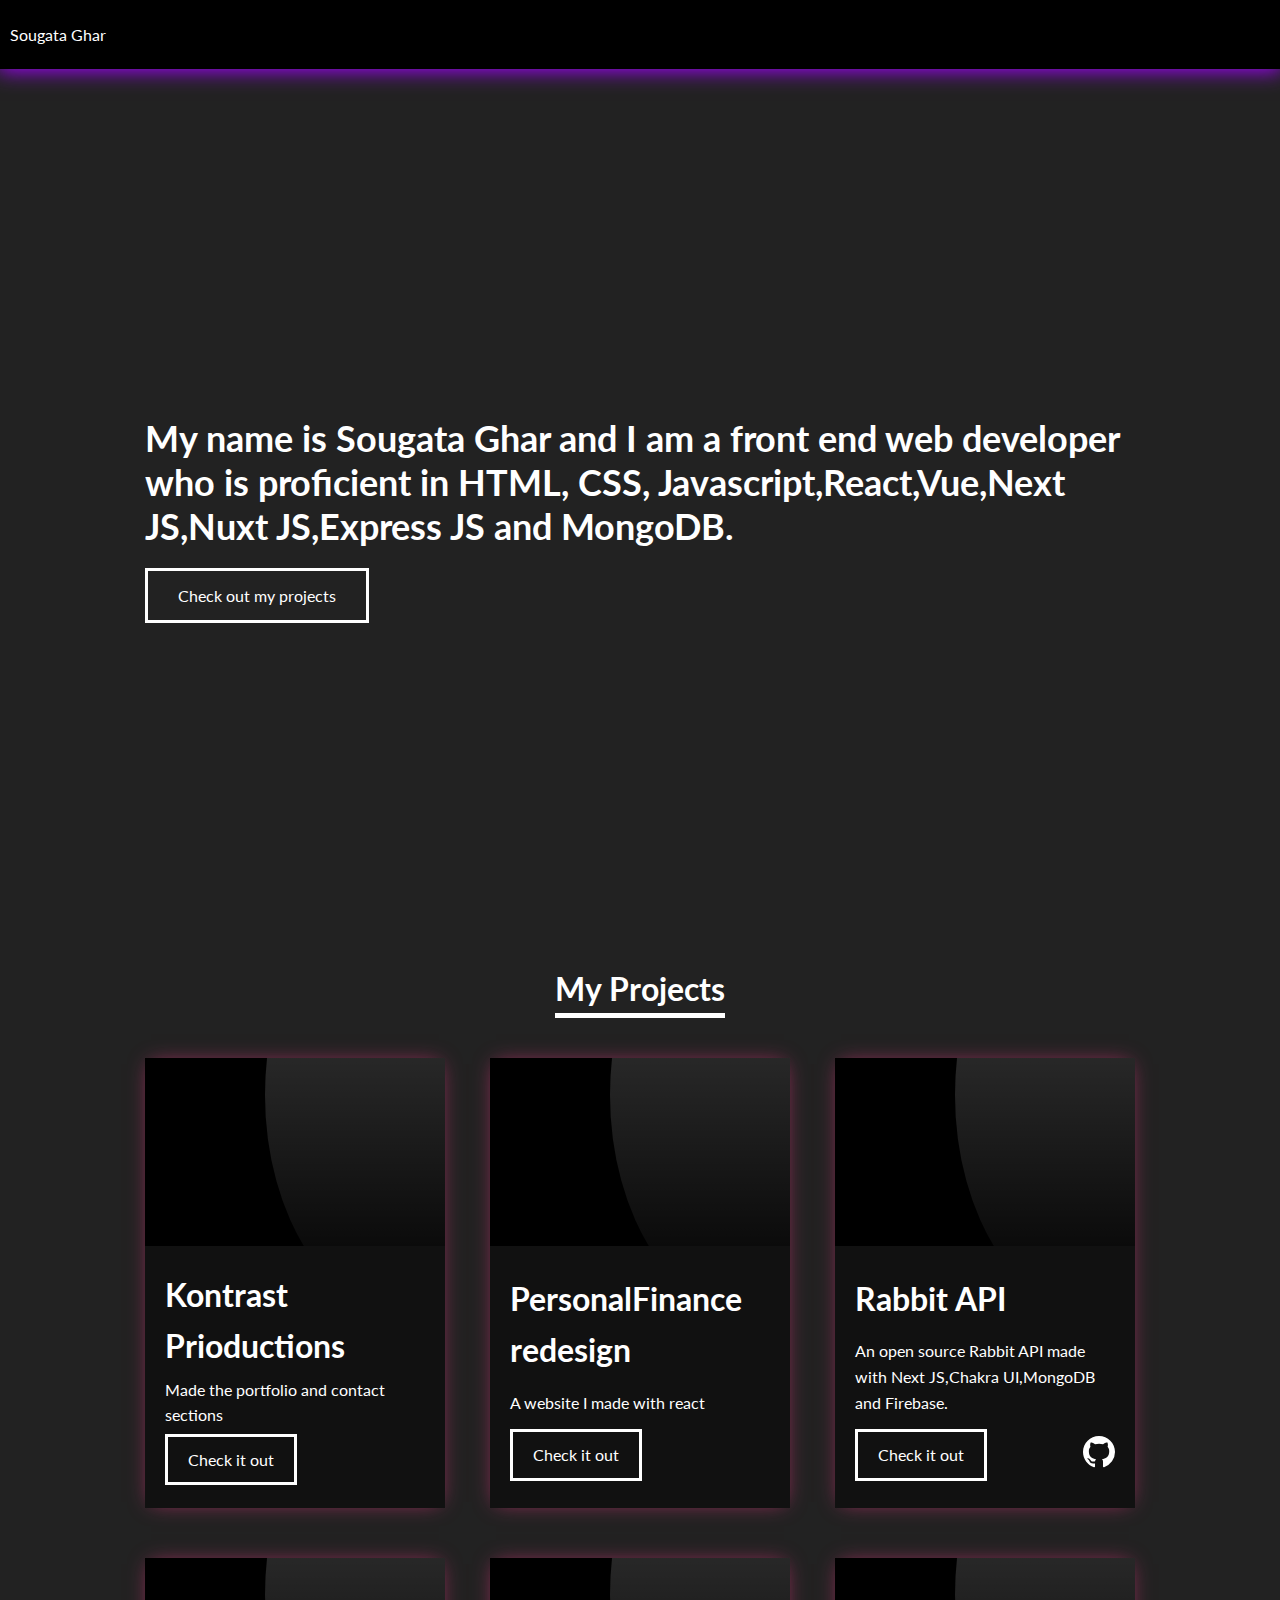
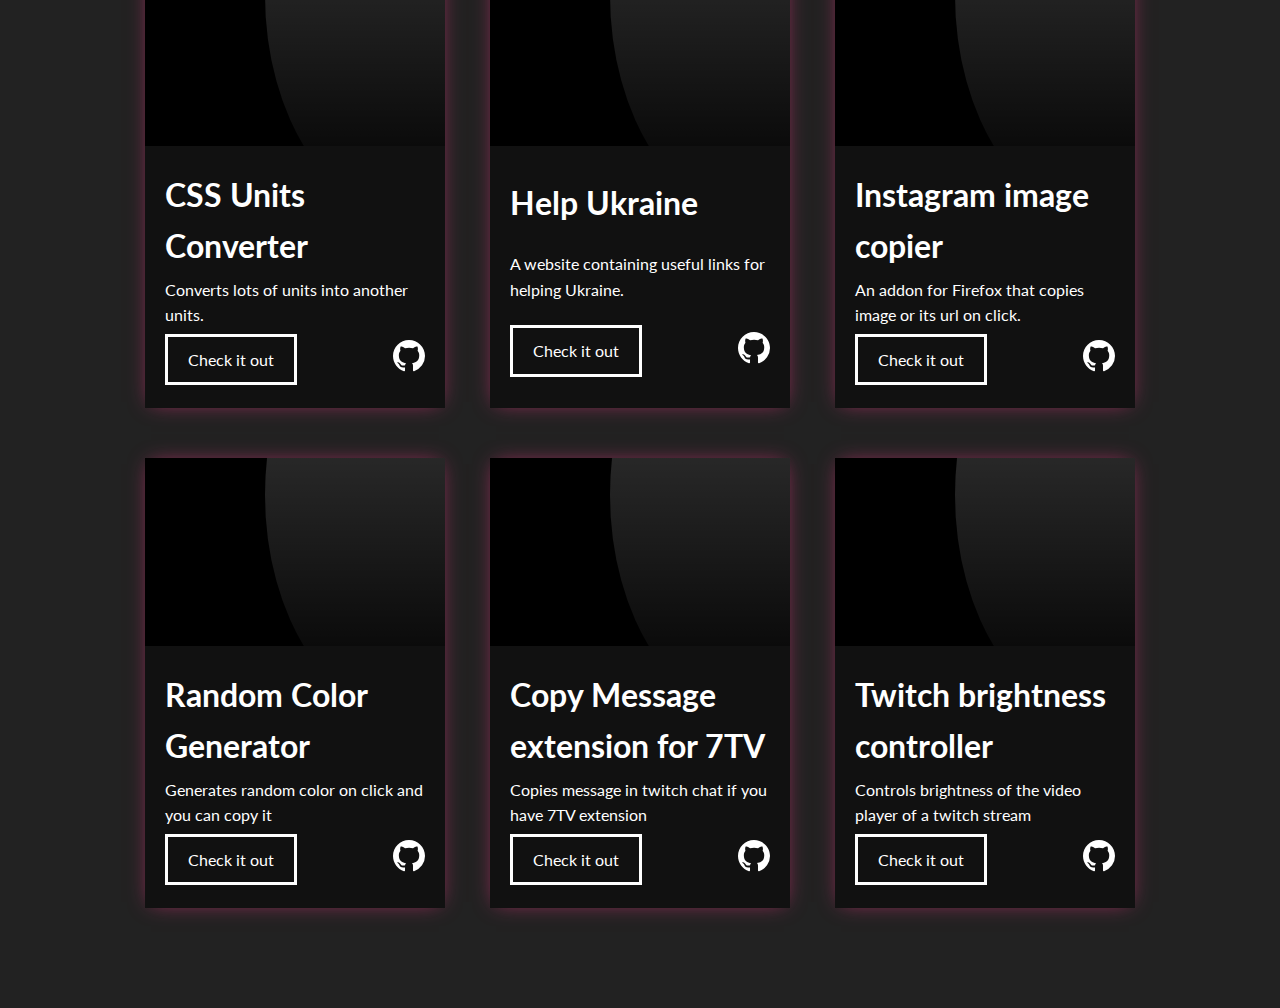
==== commit 80413aca: "Update index.html" ====
--- a/index.html
+++ b/index.html
@@ -8,10 +8,14 @@
     <title>Document</title>
 </head>
 <body>
-    <header>Sougata Ghar</header>
+    <header>
+        <div class="header"><span>Sougata Ghar</span></div>
+        
+        
+    </header>
     <section class="about-me">
         <h1>
-My name is Sougata Ghar and I am a junior front end web developer who is proficient in HTML, CSS, Javascript and React too.
+My name is Sougata Ghar and I am a front end web developer who is proficient in HTML, CSS, Javascript,React,Vue,Next JS,Nuxt JS,Express JS and MongoDB.
         </h1>
         <a  class="linktoWorks" href="#works">Check out my projects</a>
     </section>
@@ -55,7 +59,7 @@
                 <h1>Rabbit API</h1>
                 <span class="card-about">An open source Rabbit API made with Next JS,Chakra UI,MongoDB and Firebase.</span>
            
-                <div class="card-links"><a target='_blank' class="check-link" href="https://rabbit-api-pi.vercel.app/">Check it out</a>
+                <div class="card-links"><a target='_blank' class="check-link" href="https://rabbit-api-two.vercel.app/">Check it out</a>
                     <a target='_blank' class="logo-repo" href="https://github.com/sougataghar477/rabbit-api">
                         <svg height="32" aria-hidden="true" viewBox="0 0 16 16" version="1.1" width="32" data-view-component="true" class="octicon octicon-mark-github v-align-middle">
                         <path fill-rule="evenodd" d="M8 0C3.58 0 0 3.58 0 8c0 3.54 2.29 6.53 5.47 7.59.4.07.55-.17.55-.38 0-.19-.01-.82-.01-1.49-2.01.37-2.53-.49-2.69-.94-.09-.23-.48-.94-.82-1.13-.28-.15-.68-.52-.01-.53.63-.01 1.08.58 1.23.82.72 1.21 1.87.87 2.33.66.07-.52.28-.87.51-1.07-1.78-.2-3.64-.89-3.64-3.95 0-.87.31-1.59.82-2.15-.08-.2-.36-1.02.08-2.12 0 0 .67-.21 2.2.82.64-.18 1.32-.27 2-.27.68 0 1.36.09 2 .27 1.53-1.04 2.2-.82 2.2-.82.44 1.1.16 1.92.08 2.12.51.56.82 1.27.82 2.15 0 3.07-1.87 3.75-3.65 3.95.29.25.54.73.54 1.48 0 1.07-.01 1.93-.01 2.2 0 .21.15.46.55.38A8.013 8.013 0 0016 8c0-4.42-3.58-8-8-8z"></path>
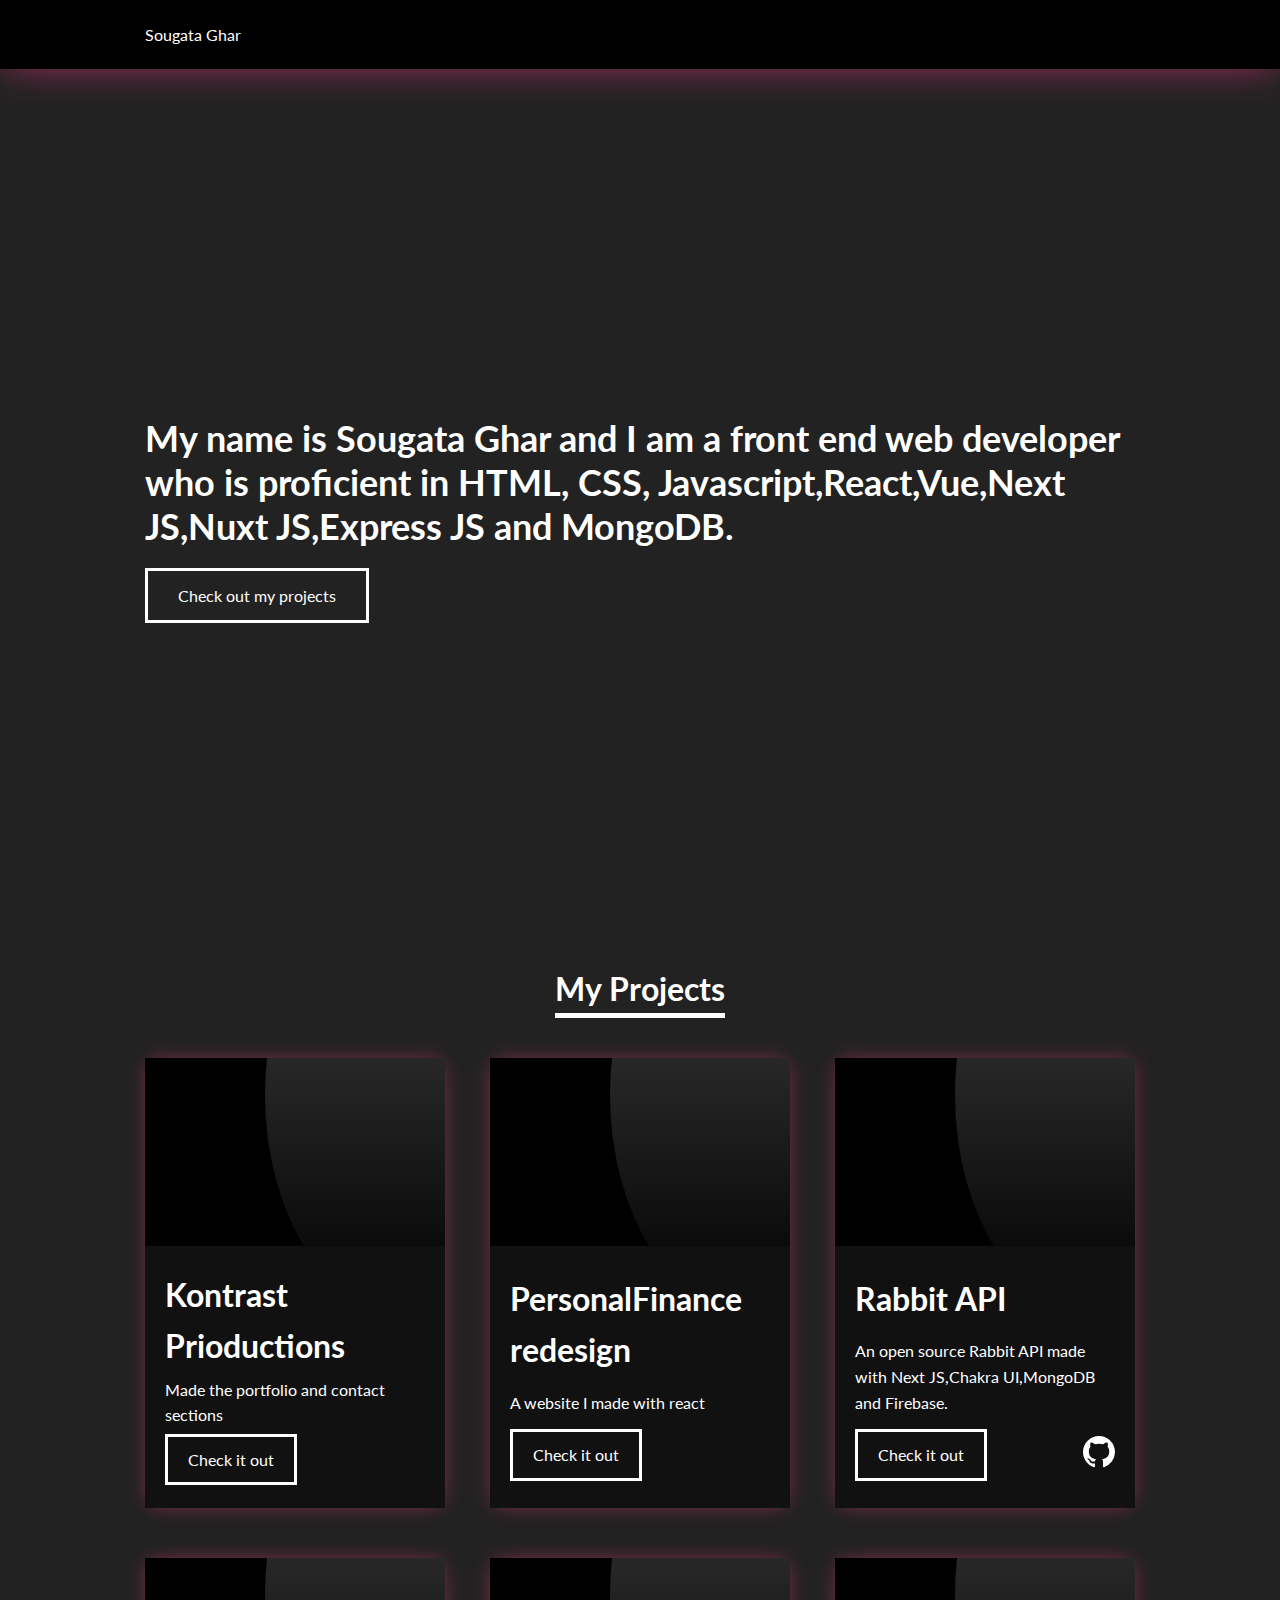
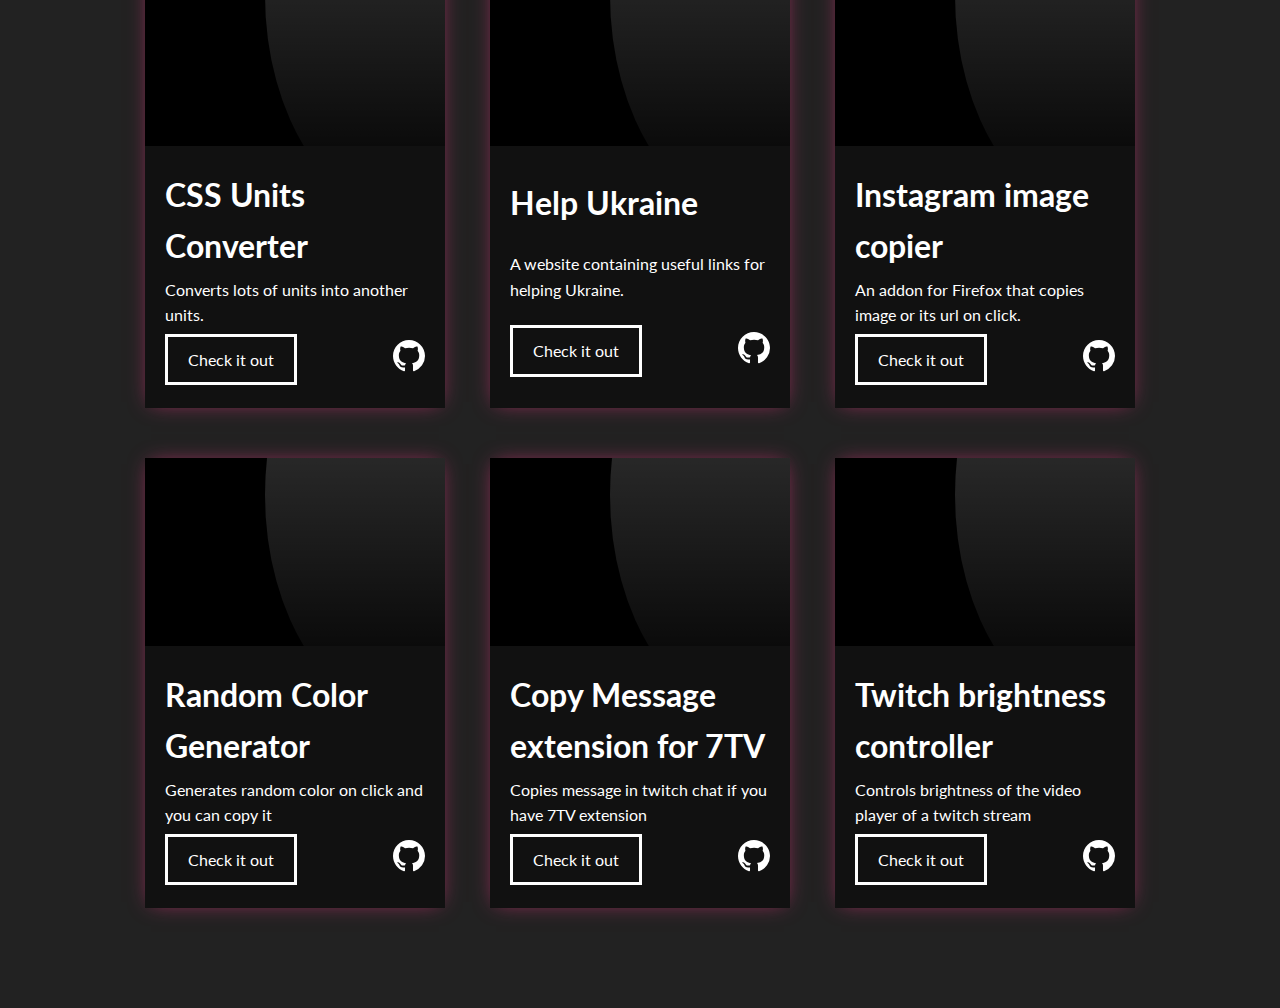
==== commit c0034ce1: "added website for ig" ====
--- a/index.html
+++ b/index.html
@@ -113,7 +113,7 @@
                 <h1>Instagram image copier</h1>
                 <span class="card-about">An addon for Firefox that copies image or its url  on click.</span>
                 <div class="card-links">
-                <a target='_blank' class="check-link" href="https://addons.mozilla.org/en-US/firefox/addon/image-url-copier-for-instagram/">Check it out</a>
+                <a target='_blank' class="check-link" href="https://instagram-image-copier.netlify.app/">Check it out</a>
                 <a target='_blank' class="logo-repo" href="https://github.com/sougataghar477/instagram-image-url-copier">
                     <svg height="32" aria-hidden="true" viewBox="0 0 16 16" version="1.1" width="32" data-view-component="true" class="octicon octicon-mark-github v-align-middle">
                     <path fill-rule="evenodd" d="M8 0C3.58 0 0 3.58 0 8c0 3.54 2.29 6.53 5.47 7.59.4.07.55-.17.55-.38 0-.19-.01-.82-.01-1.49-2.01.37-2.53-.49-2.69-.94-.09-.23-.48-.94-.82-1.13-.28-.15-.68-.52-.01-.53.63-.01 1.08.58 1.23.82.72 1.21 1.87.87 2.33.66.07-.52.28-.87.51-1.07-1.78-.2-3.64-.89-3.64-3.95 0-.87.31-1.59.82-2.15-.08-.2-.36-1.02.08-2.12 0 0 .67-.21 2.2.82.64-.18 1.32-.27 2-.27.68 0 1.36.09 2 .27 1.53-1.04 2.2-.82 2.2-.82.44 1.1.16 1.92.08 2.12.51.56.82 1.27.82 2.15 0 3.07-1.87 3.75-3.65 3.95.29.25.54.73.54 1.48 0 1.07-.01 1.93-.01 2.2 0 .21.15.46.55.38A8.013 8.013 0 0016 8c0-4.42-3.58-8-8-8z"></path>
--- a/styles.css
+++ b/styles.css
@@ -13,7 +13,7 @@
  
 }
 header{
-    box-shadow: 0px 0px 20px 2px rgba(162, 0, 255, 1);
+    box-shadow: 0px 0px 40px -6px rgba(255, 56, 139, 0.685);
     background-color: rgb(0, 0, 0);
     color: #fff;
     padding: 25px 10px;
@@ -201,9 +201,9 @@
         justify-content: space-between;
         align-items: stretch;
     }
-    .about-me{
+    .about-me,.header{
         width: 990px;
-   
+        margin: auto
     }
     .about-me h1{
         font-size: 36px;
